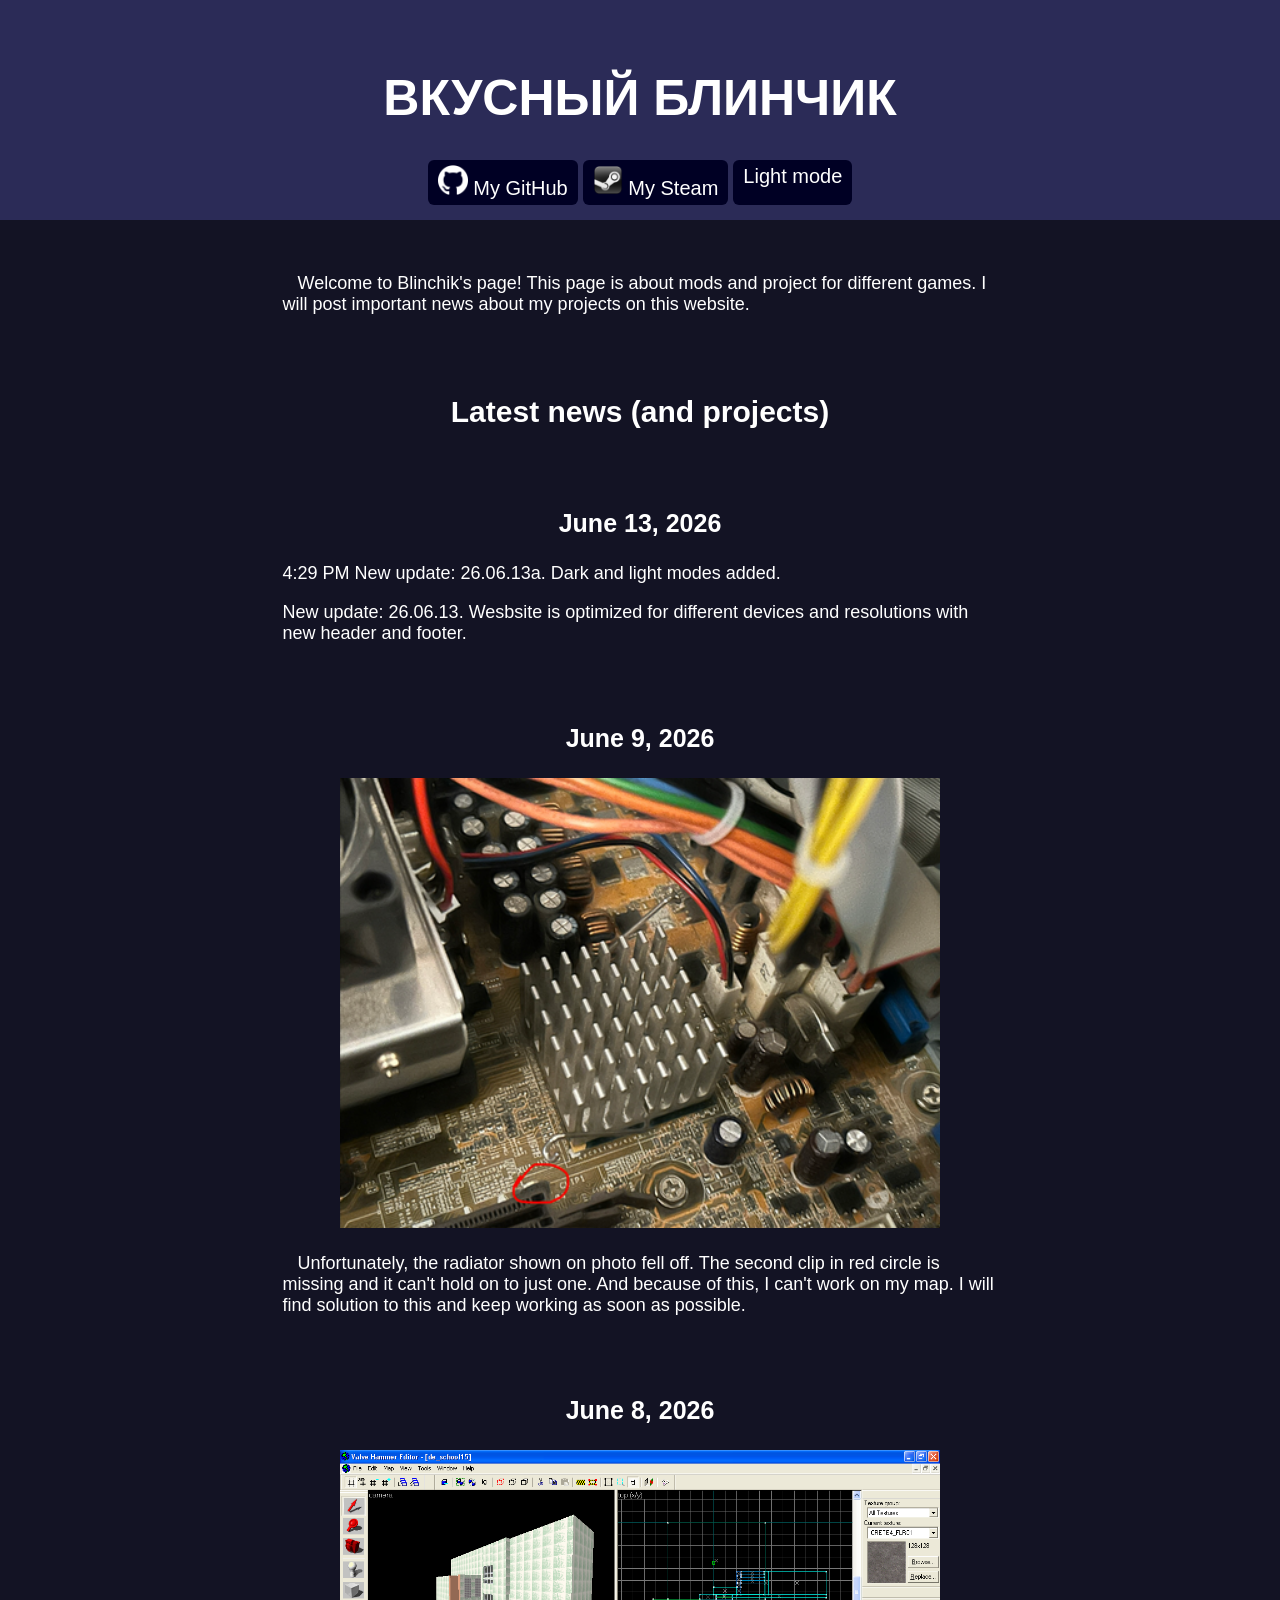
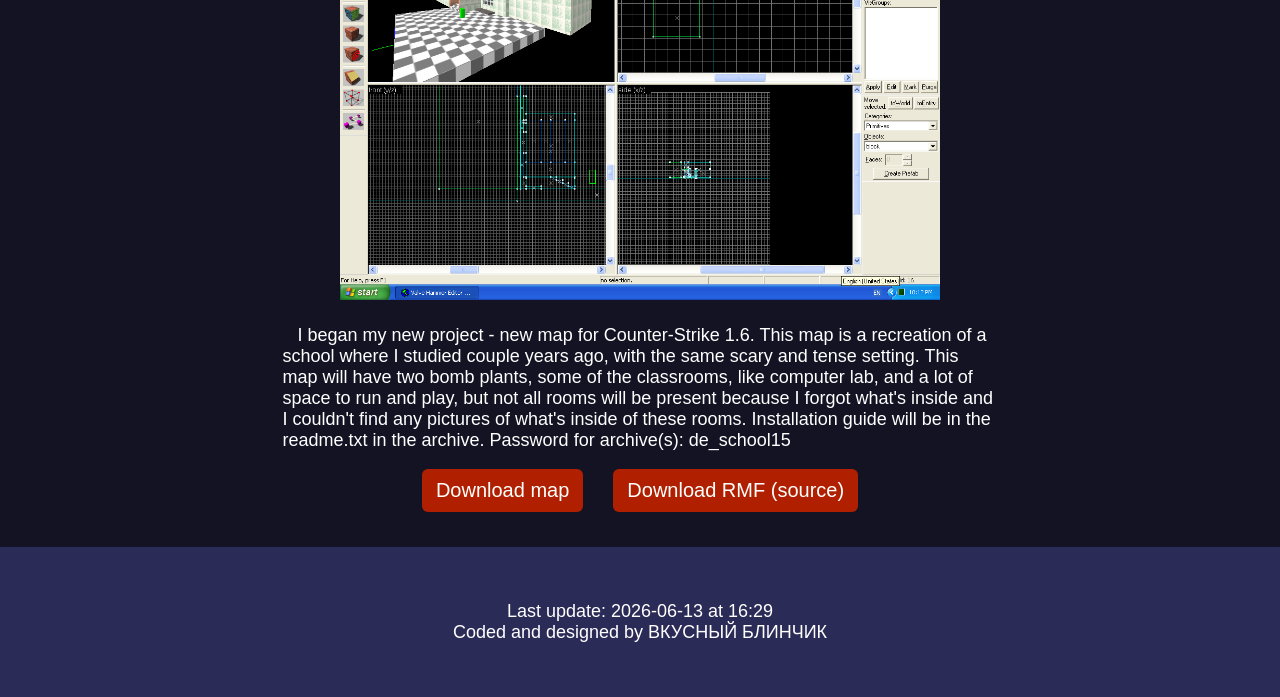
==== index.html @ e0623b83 "Update 26.06.13a: Light Mode!" ====
<!DOCTYPE HTML>
<html>
<head>
  <link rel="icon" type="image/png" href="vkusniyblinchik.github.io.png">
<link rel="stylesheet" href="style.css" >
 <title>ВКУСНЫЙ БЛИНЧИК - Main</title>
</head>
<body>

<header>
<h1>ВКУСНЫЙ БЛИНЧИК</h1>
</header>
 <div class="extlinks">

  <a href="https://github.com/vkusniyblinchik" id="gh">
  <img src="github.png" width="30" height="30" class="btnicon">
  <span>My GitHub</span>
  </a>
  
  <!--a href="https://discord.gg/kK7YdA25Tm" id="dc">
  <img src="discord.png" width="30" height="30">
  <span>Our Discord</span>
  </a-->
  
   <a href="https://steamcommunity.com/profiles/76561199443632414/" id="steam">
   <img src="steam.png" width="30" height="30" class="btnicon">
   <span>My Steam</span>
   </a>  
   
   <a href="vkusniyblinchik.github.io/light.html" id="lightmode">
   <!--img src="lightmode.jpg" width="30" height="30"-->
   <span>Light mode</span>
   </a>
 </div>

<main>
 <p>‎ ‎ ‎ Welcome to Blinchik's page! This page is about mods and project for different games. I will post important news about my projects on <!--Discord and--> this website.</p>
 
 <h2>Latest news (and projects)</h2>
 
 <h3>June 13, 2026</h3>
 <p>4:29 PM New update: 26.06.13a. Dark and light modes added.</p>
 <p>New update: 26.06.13. Wesbsite is optimized for different devices and resolutions with new header and footer.</p>
 <h3>June 9, 2026</h3>
 
<div class="picture">
 <img src="001.png" width="600" height="450">
</div>

<p>‎ ‎ ‎ Unfortunately, the radiator shown on photo fell off. The second clip in red circle is missing and it can't hold on to just one. And because of this, I can't work on my map. I will find solution to this
and keep working as soon as possible.</p> 
 
 <h3>June 8, 2026</h3>
 
 <div class="picture">
 <img src="screenshot-hammer.png" width="600" height="450" alt="Screenshot of the map in hammer editor">
 </div>
 
 <p>‎ ‎ ‎ I began my new project - new map for Counter-Strike 1.6. This map is a recreation of a school where I studied couple years ago, with the same 
 scary and tense setting. This map will have two bomb plants, some of the classrooms, like computer lab, and a lot of space to run and play, but
 not all rooms will be present because I forgot what's inside and I couldn't find any pictures of what's inside of these rooms. Installation guide will be in the readme.txt in the archive. Password for archive(s): de_school15</p>
 <div class="ahref-link">
 <a href="404.txt" class="download"> Download map </a>
 <a href="404.txt" class="download"> Download RMF (source)</a>
 </div>
 </main>
 
 <footer>
 <p align="center" id="last-updated">Last update: 2026-06-13 at 16:29<br>Coded and designed by ВКУСНЫЙ БЛИНЧИК</p>
 </footer>
 </body>
</html>
---- style.css ----
body {
	background-color:#131324;
	margin: 0px;
	/*margin-top: 60px;*/
	padding: 0px;
}

body.light {
	background-color: #DEDEDE;
	margin: 0px;
	padding: 0px;
}

h1 {
	margin-top: auto;
	font-family: "Tahoma", sans-serif;
	text-align: center;
	color: white;
	font-size: 50px !important;
}

.extlinks {
    display: flex;          
    justify-content: center; 
    gap: 5px;             
    width: 100%;
	height: 60px;
	box-sizing: border-box;
    background-color:#2B2B57;  
}

p {
	color: white;
	font-size: 18px;
	font-family: Arial, sans-serif;
}

h2 {
	margin-top: 80px;
	font-family: "Tahoma", sans-serif;
	text-align: center;
	color: white;
	font-size: 30px;
}

.h2-light, 
.h3-light,
.p-light {
	color: black !important;
}
	
h3 {
	margin-top: 80px;
	font-family: "Tahoma", sans-serif;
	text-align: center;
	color: white;
	font-size: 25px;
}

.picture {
	display: flex; 
	justify-content: center;
	margin-top: 15px;
	margin-bottom: 25px;
}

.ahref-link {
	display: flex; 
	justify-content: center;
	gap: 30px;
}

a {
		color:#B02000;
	font-family: Arial, sans-serif;
}

.download {
	background-color:#B02000;
	color: white;
	font-family: Arial, sans-serif;
	font-size: 20px;
	text-decoration: none;
	display: inline-block;
	
	padding: 10px 14px;
	border: none;
	border-radius: 6px;
	cursor: pointer;
	
	transition: background-color 0.2s ease;
}

.download:hover {
	background-color: #E6573C;
}

/*.btnicon {
	width:30px;
	height:30px;
    object-fit: contain;
}*/
	
header {
	display: flex;
    justify-content: center; 
    align-items: center;
	width: 100%;
	height: 160px;
	box-sizing: border-box;
    background-color:#2B2B57;
}

main {
	width: 90%;
	max-width: 715px;
	
	
    margin: 25px auto;
	padding: 10px;
}

footer {
	display: flex;
    justify-content: center; 
    align-items: center;
	width: 100%;
	height: 150px;
	box-sizing: border-box;
    background-color:#2B2B57;
}

#gh, #dc, #steam, #lightmode {
	height: 35px;
	background-color:#000024;
	color: white;
	font-family: Arial, sans-serif;
	font-size: 20px;
	text-decoration: none;
	display: inline-block;
	
	padding: 5px 10px;
	border: none;
	border-radius: 6px;
	cursor: pointer;
	
	transition: background-color 0.2s ease;
}

#gh:hover, #dc:hover, #steam:hover, #lightmode:hover {
	background-color:#050542;
}

#gh-light, #dc-light, #steam-light, #darkmode {
	height: 35px;
	background-color:#8C8CBF;
	color: black;
	font-family: Arial, sans-serif;
	font-size: 20px;
	text-decoration: none;
	display: inline-block;
	
	padding: 5px 10px;
	border: none;
	border-radius: 6px;
	cursor: pointer;
	
	transition: background-color 0.2s ease;
}

#gh-light:hover, #dc-light:hover, #steam-light:hover, #darkmode:hover {
	background-color:#BABAE8;
}
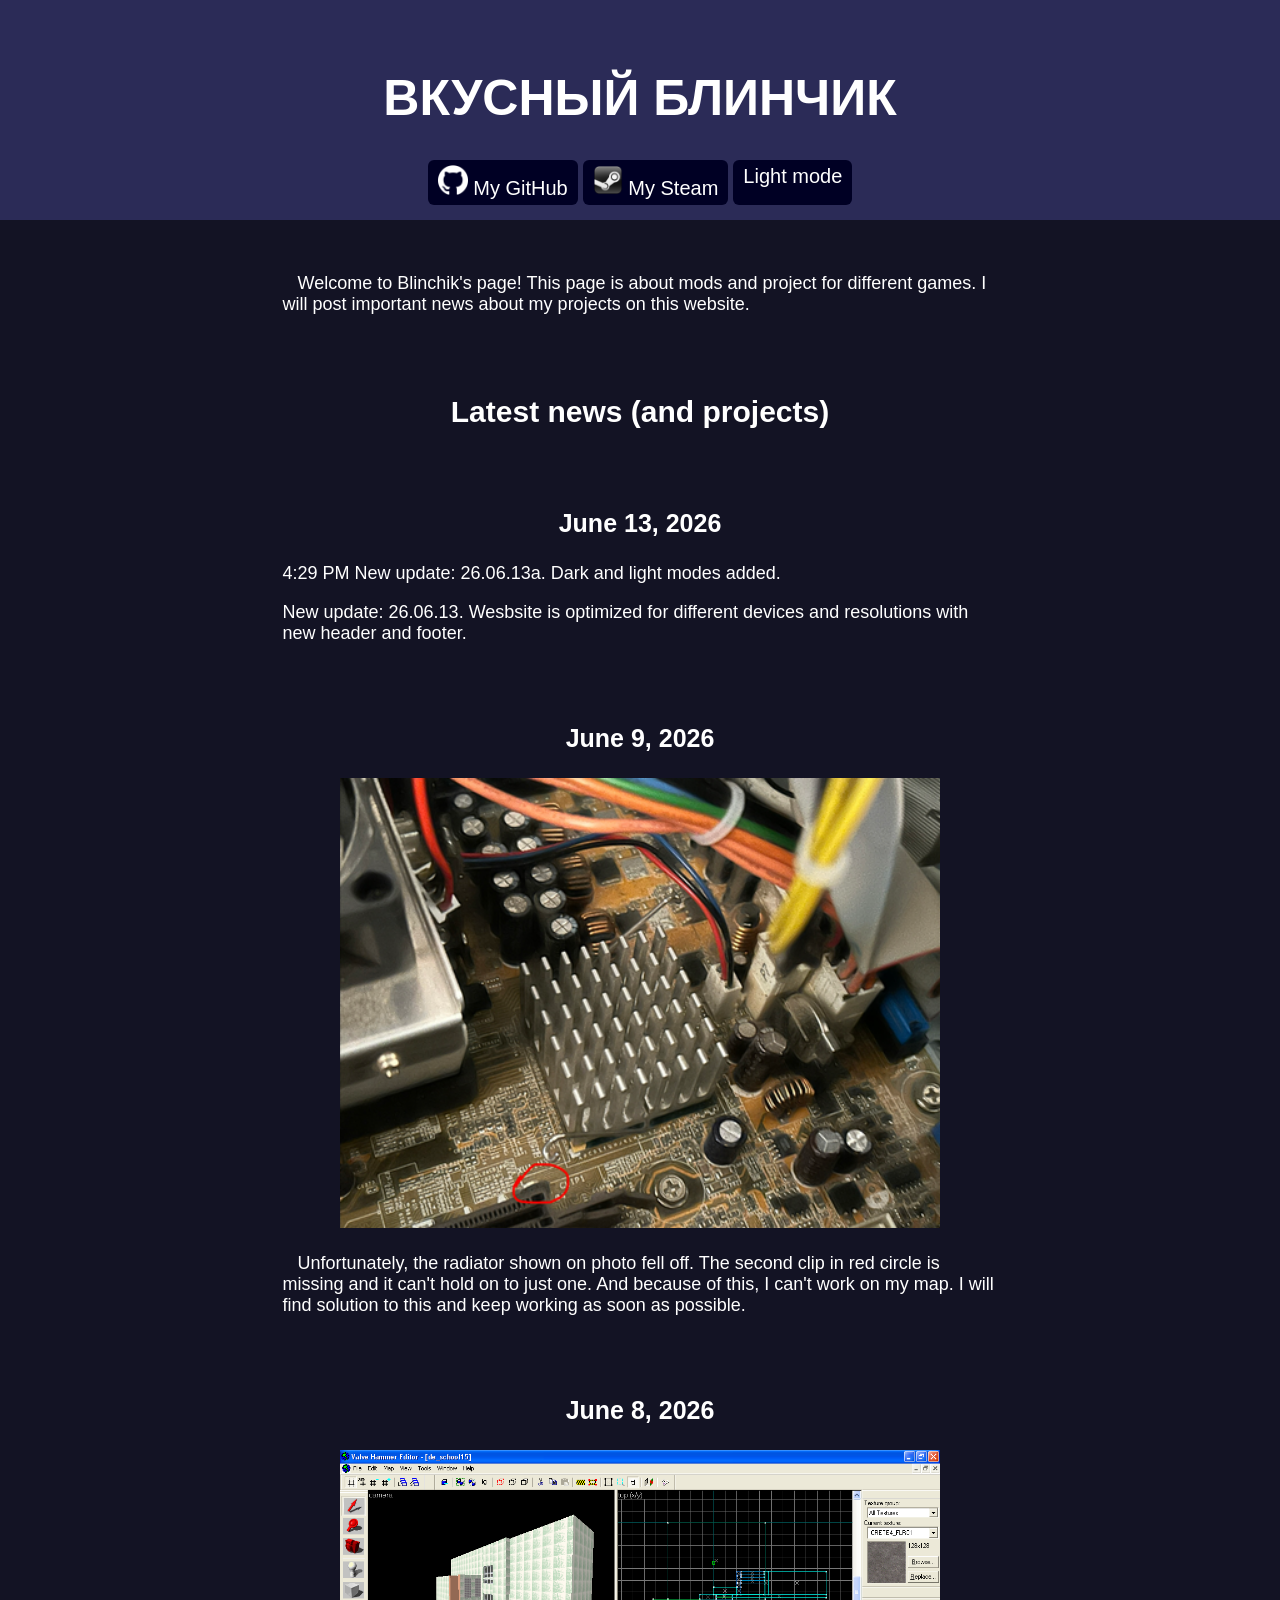
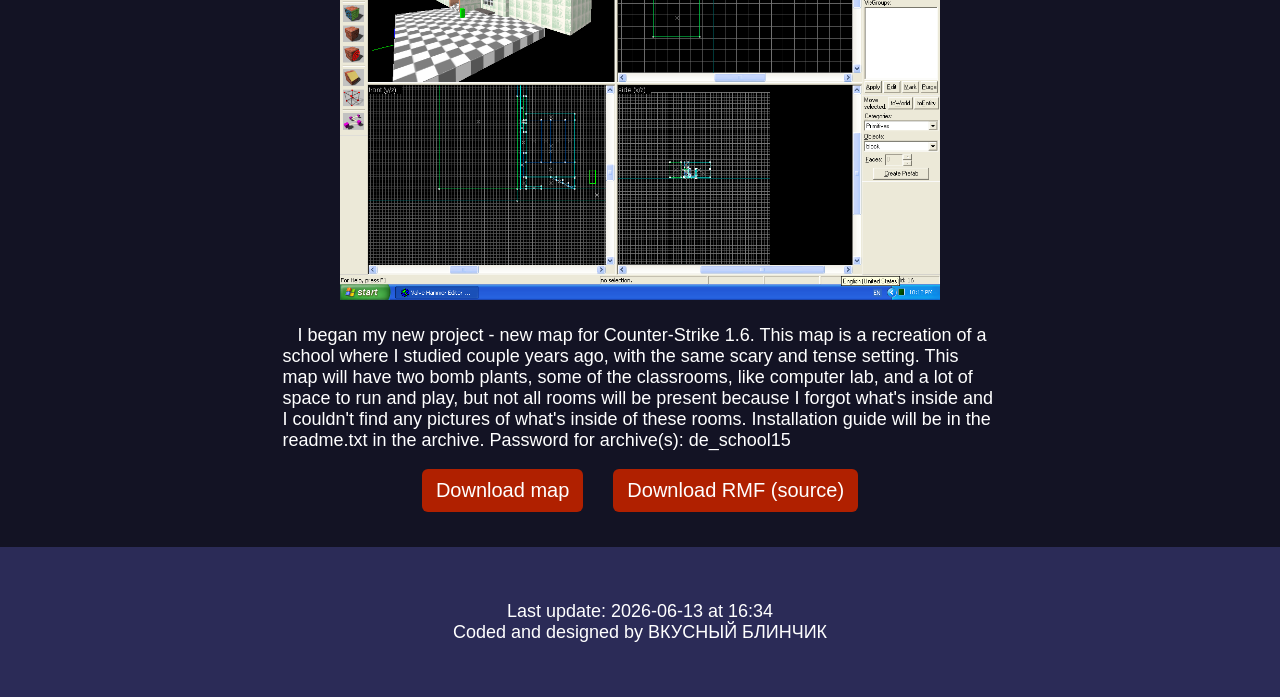
==== commit d0584e8b: "Add files via upload" ====
--- a/index.html
+++ b/index.html
@@ -27,7 +27,7 @@
    <span>My Steam</span>
    </a>  
    
-   <a href="vkusniyblinchik.github.io/light.html" id="lightmode">
+   <a href="https://vkusniyblinchik.github.io/light.html" id="lightmode">
    <!--img src="lightmode.jpg" width="30" height="30"-->
    <span>Light mode</span>
    </a>
@@ -66,7 +66,7 @@
  </main>
  
  <footer>
- <p align="center" id="last-updated">Last update: 2026-06-13 at 16:29<br>Coded and designed by ВКУСНЫЙ БЛИНЧИК</p>
+ <p align="center" id="last-updated">Last update: 2026-06-13 at 16:34<br>Coded and designed by ВКУСНЫЙ БЛИНЧИК</p>
  </footer>
  </body>
 </html>
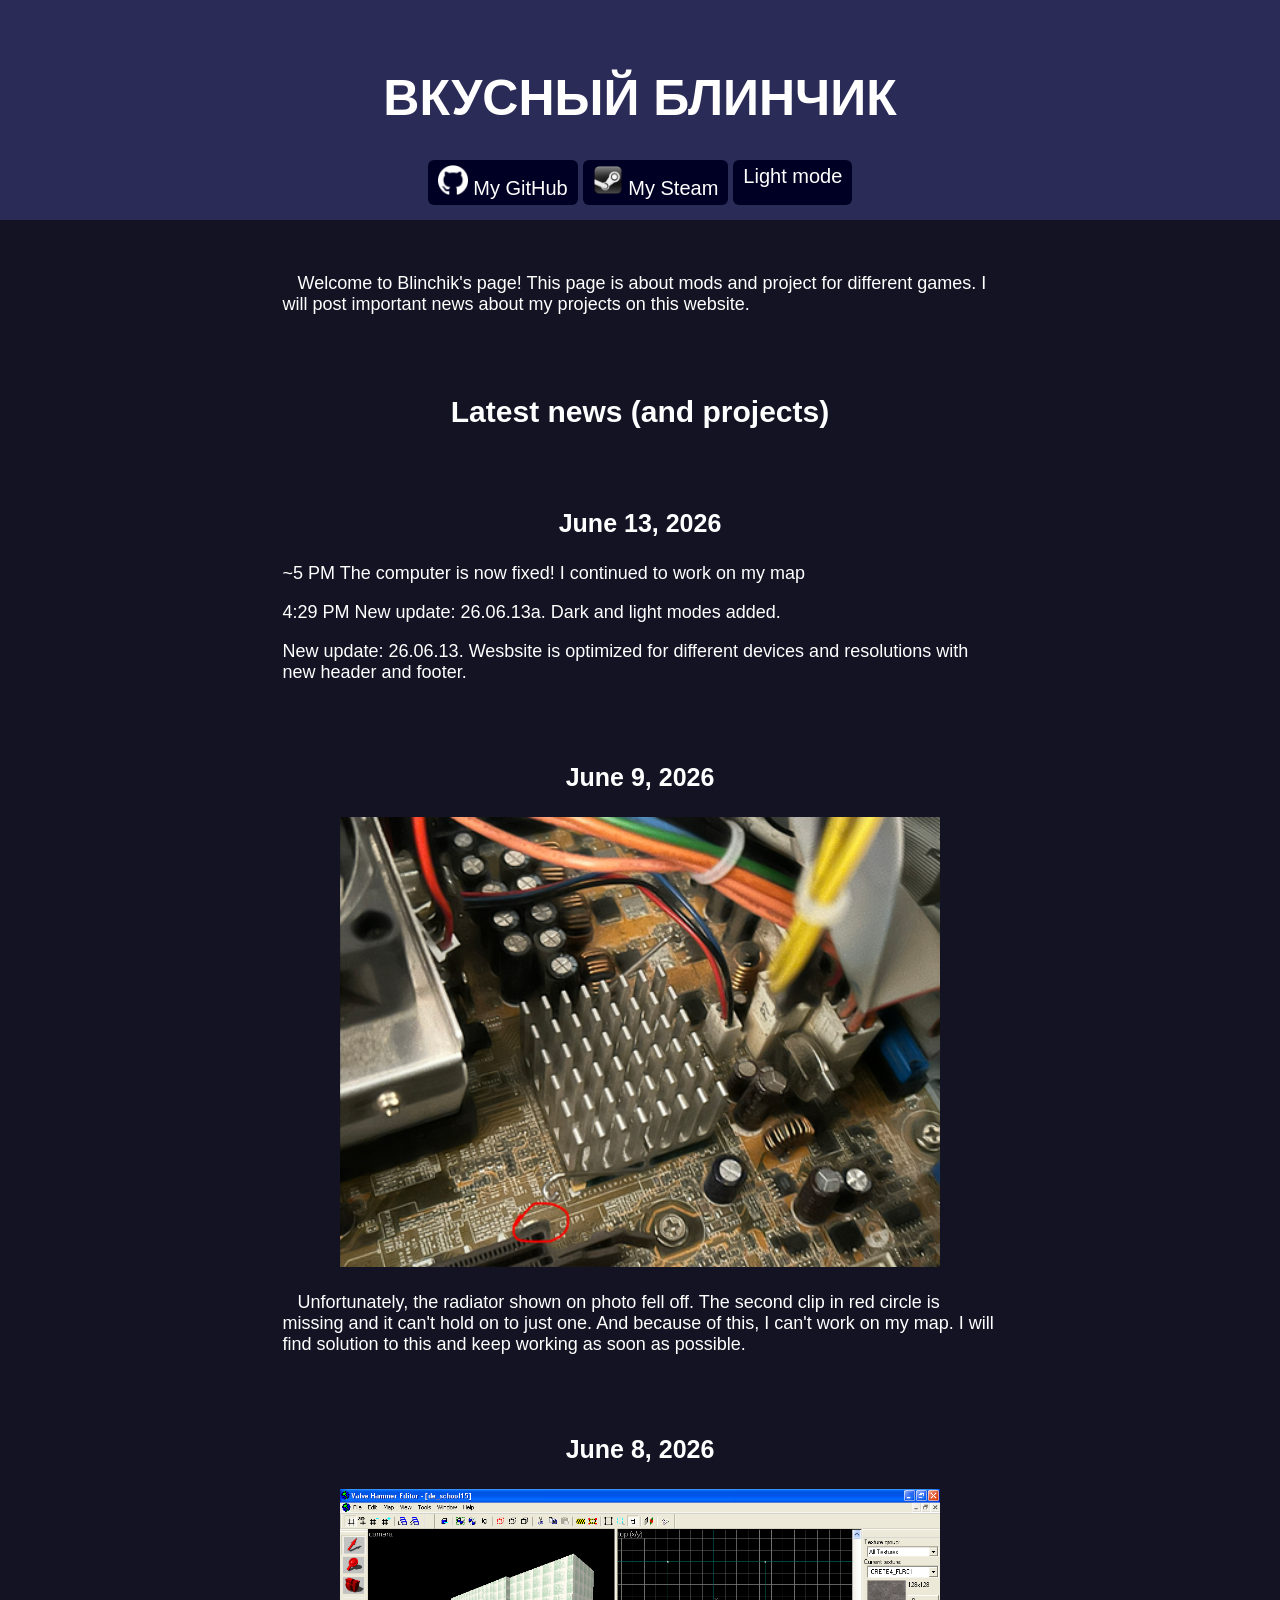
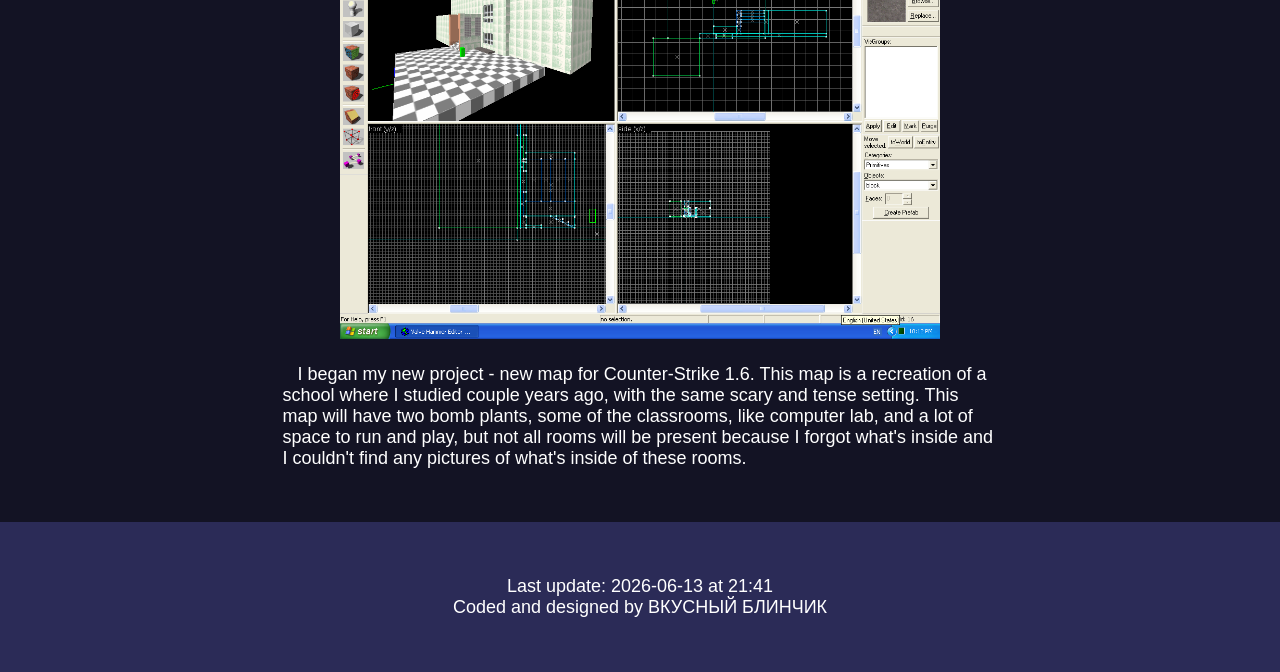
==== commit 42eb6d00: "Add files via upload" ====
--- a/index.html
+++ b/index.html
@@ -39,6 +39,7 @@
  <h2>Latest news (and projects)</h2>
  
  <h3>June 13, 2026</h3>
+ <p>~5 PM The computer is now fixed! I continued to work on my map</p>
  <p>4:29 PM New update: 26.06.13a. Dark and light modes added.</p>
  <p>New update: 26.06.13. Wesbsite is optimized for different devices and resolutions with new header and footer.</p>
  <h3>June 9, 2026</h3>
@@ -58,15 +59,15 @@
  
  <p>‎ ‎ ‎ I began my new project - new map for Counter-Strike 1.6. This map is a recreation of a school where I studied couple years ago, with the same 
  scary and tense setting. This map will have two bomb plants, some of the classrooms, like computer lab, and a lot of space to run and play, but
- not all rooms will be present because I forgot what's inside and I couldn't find any pictures of what's inside of these rooms. Installation guide will be in the readme.txt in the archive. Password for archive(s): de_school15</p>
- <div class="ahref-link">
+ not all rooms will be present because I forgot what's inside and I couldn't find any pictures of what's inside of these rooms.<!-- Installation guide will be in the readme.txt in the archive. Password for archive(s): de_school15--></p>
+ <!--div class="ahref-link">
  <a href="404.txt" class="download"> Download map </a>
  <a href="404.txt" class="download"> Download RMF (source)</a>
- </div>
+ </div-->
  </main>
  
  <footer>
- <p align="center" id="last-updated">Last update: 2026-06-13 at 16:34<br>Coded and designed by ВКУСНЫЙ БЛИНЧИК</p>
+ <p align="center" id="last-updated">Last update: 2026-06-13 at 21:41<br>Coded and designed by ВКУСНЫЙ БЛИНЧИК</p>
  </footer>
  </body>
 </html>
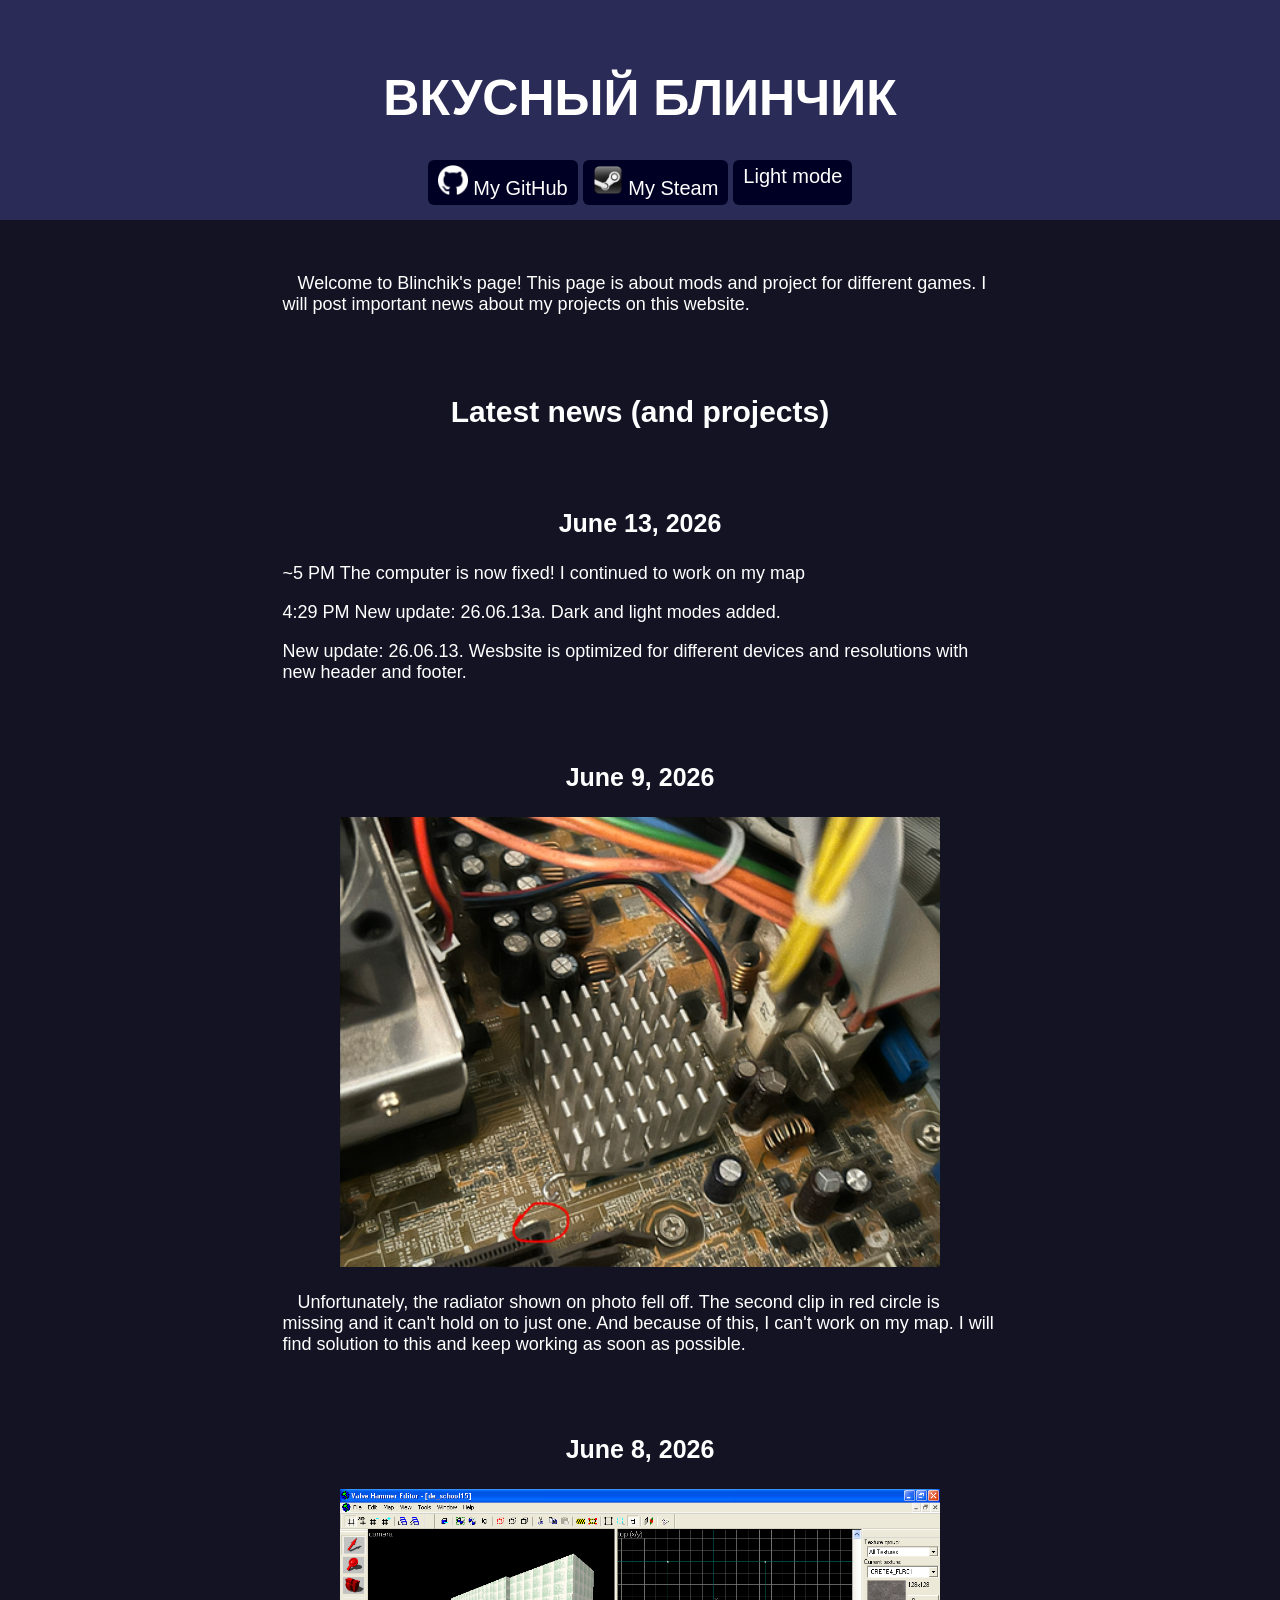
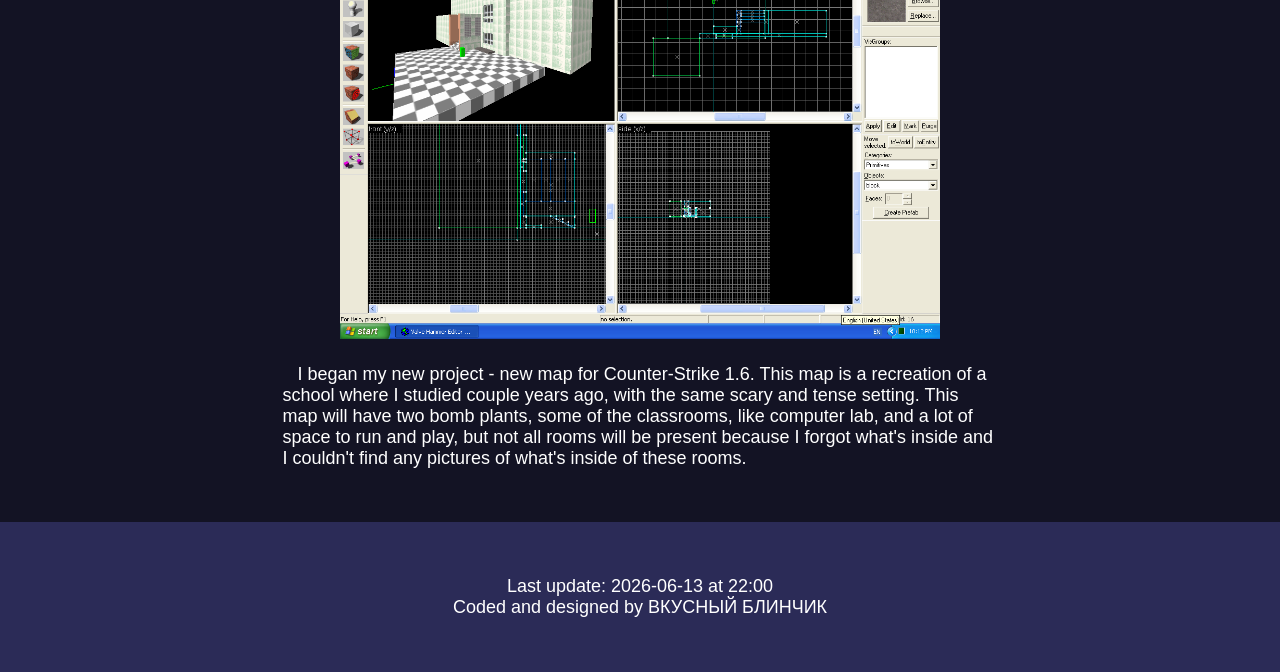
==== commit 7cf6a1dd: "Add files via upload" ====
--- a/index.html
+++ b/index.html
@@ -67,7 +67,7 @@
  </main>
  
  <footer>
- <p align="center" id="last-updated">Last update: 2026-06-13 at 21:41<br>Coded and designed by ВКУСНЫЙ БЛИНЧИК</p>
+ <p align="center" id="last-updated">Last update: 2026-06-13 at 22:00<br>Coded and designed by ВКУСНЫЙ БЛИНЧИК</p>
  </footer>
  </body>
 </html>
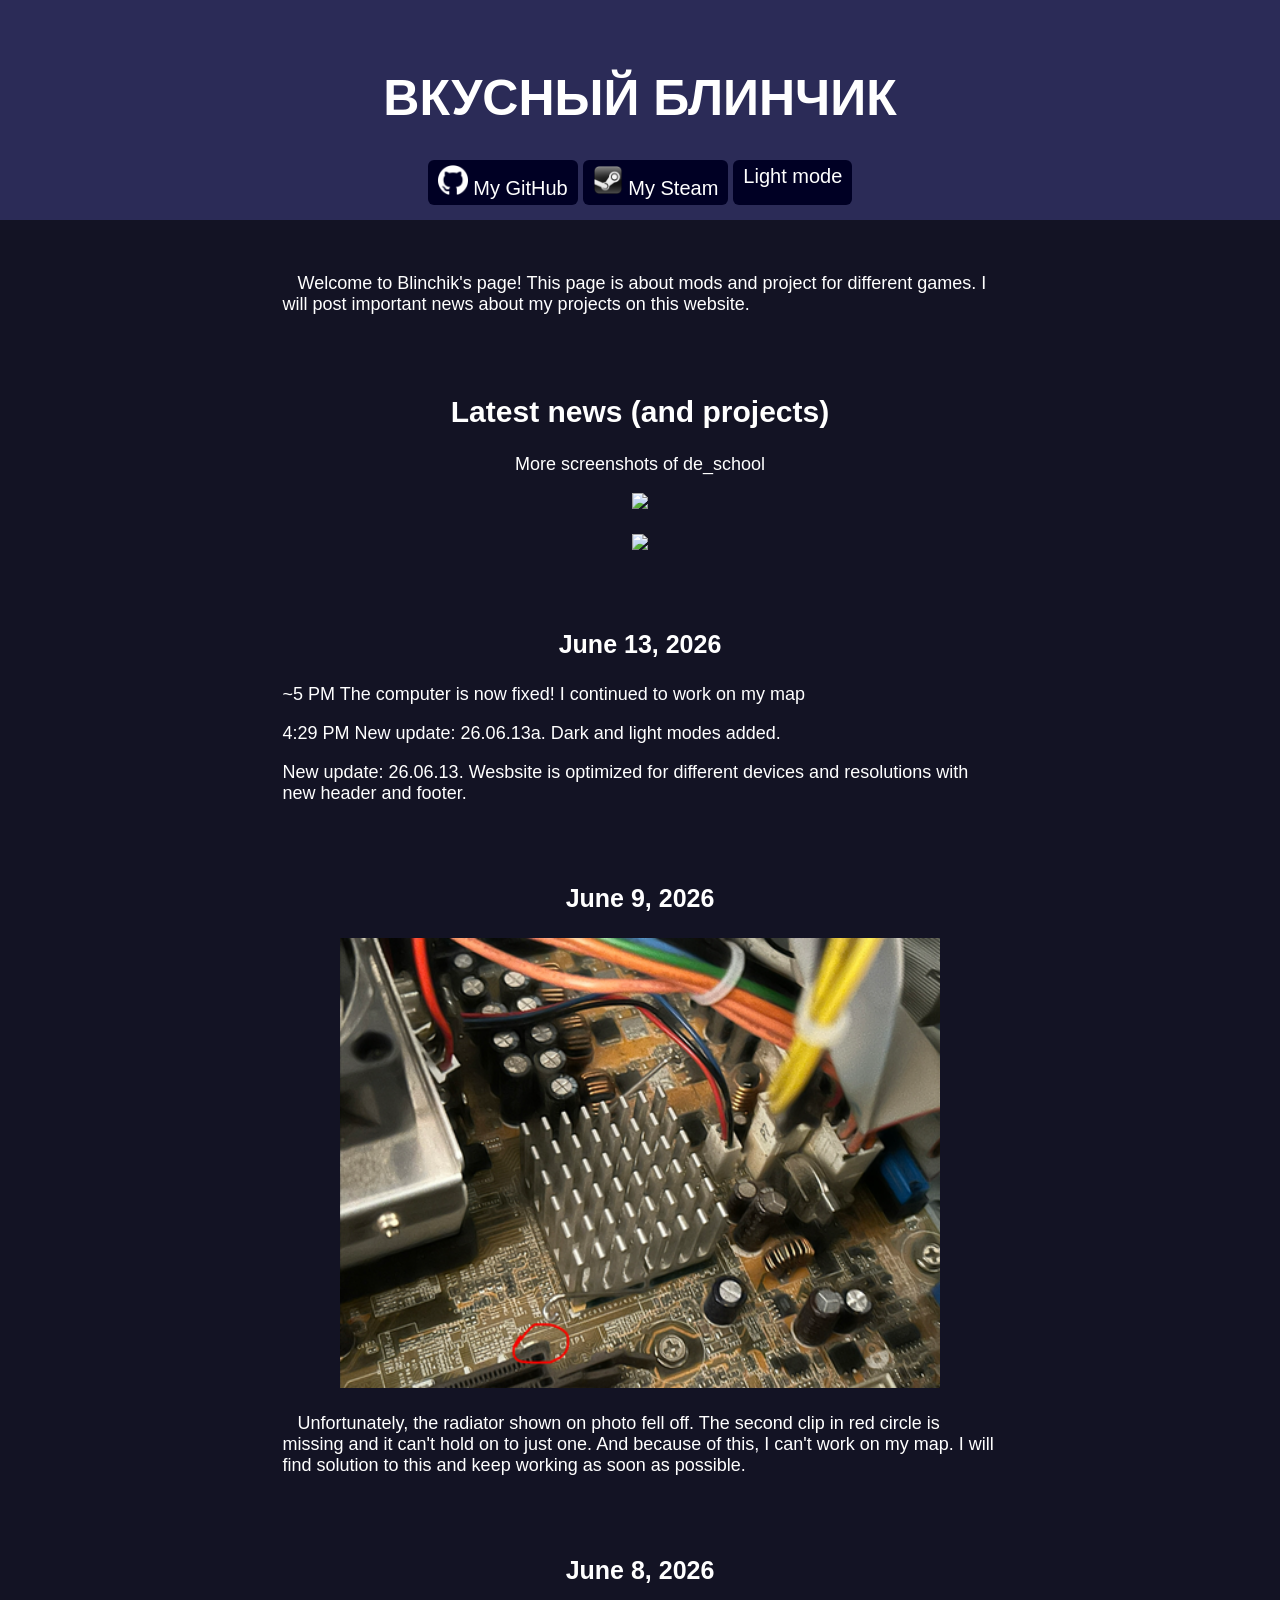
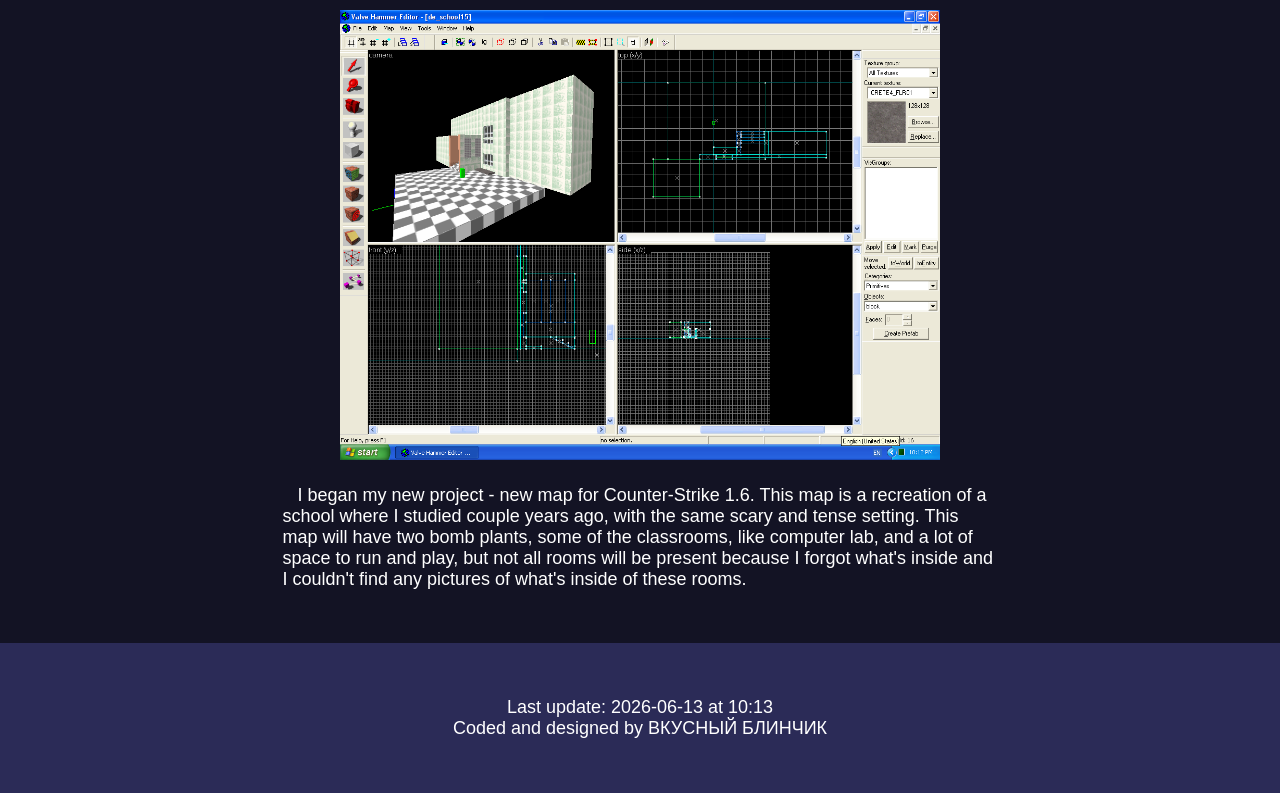
==== commit b7be4bdc: "Add files via upload" ====
--- a/index.html
+++ b/index.html
@@ -38,6 +38,16 @@
  
  <h2>Latest news (and projects)</h2>
  
+  <p align="center">More screenshots of de_school</p>
+ 
+ <div class="picture">
+ <img src="733PM.png">
+ </div>
+ 
+ <div class="picture">
+ <img src="1028AM.png">
+ </div>
+ 
  <h3>June 13, 2026</h3>
  <p>~5 PM The computer is now fixed! I continued to work on my map</p>
  <p>4:29 PM New update: 26.06.13a. Dark and light modes added.</p>
@@ -67,7 +77,7 @@
  </main>
  
  <footer>
- <p align="center" id="last-updated">Last update: 2026-06-13 at 22:00<br>Coded and designed by ВКУСНЫЙ БЛИНЧИК</p>
+ <p align="center" id="last-updated">Last update: 2026-06-13 at 10:13<br>Coded and designed by ВКУСНЫЙ БЛИНЧИК</p>
  </footer>
  </body>
 </html>
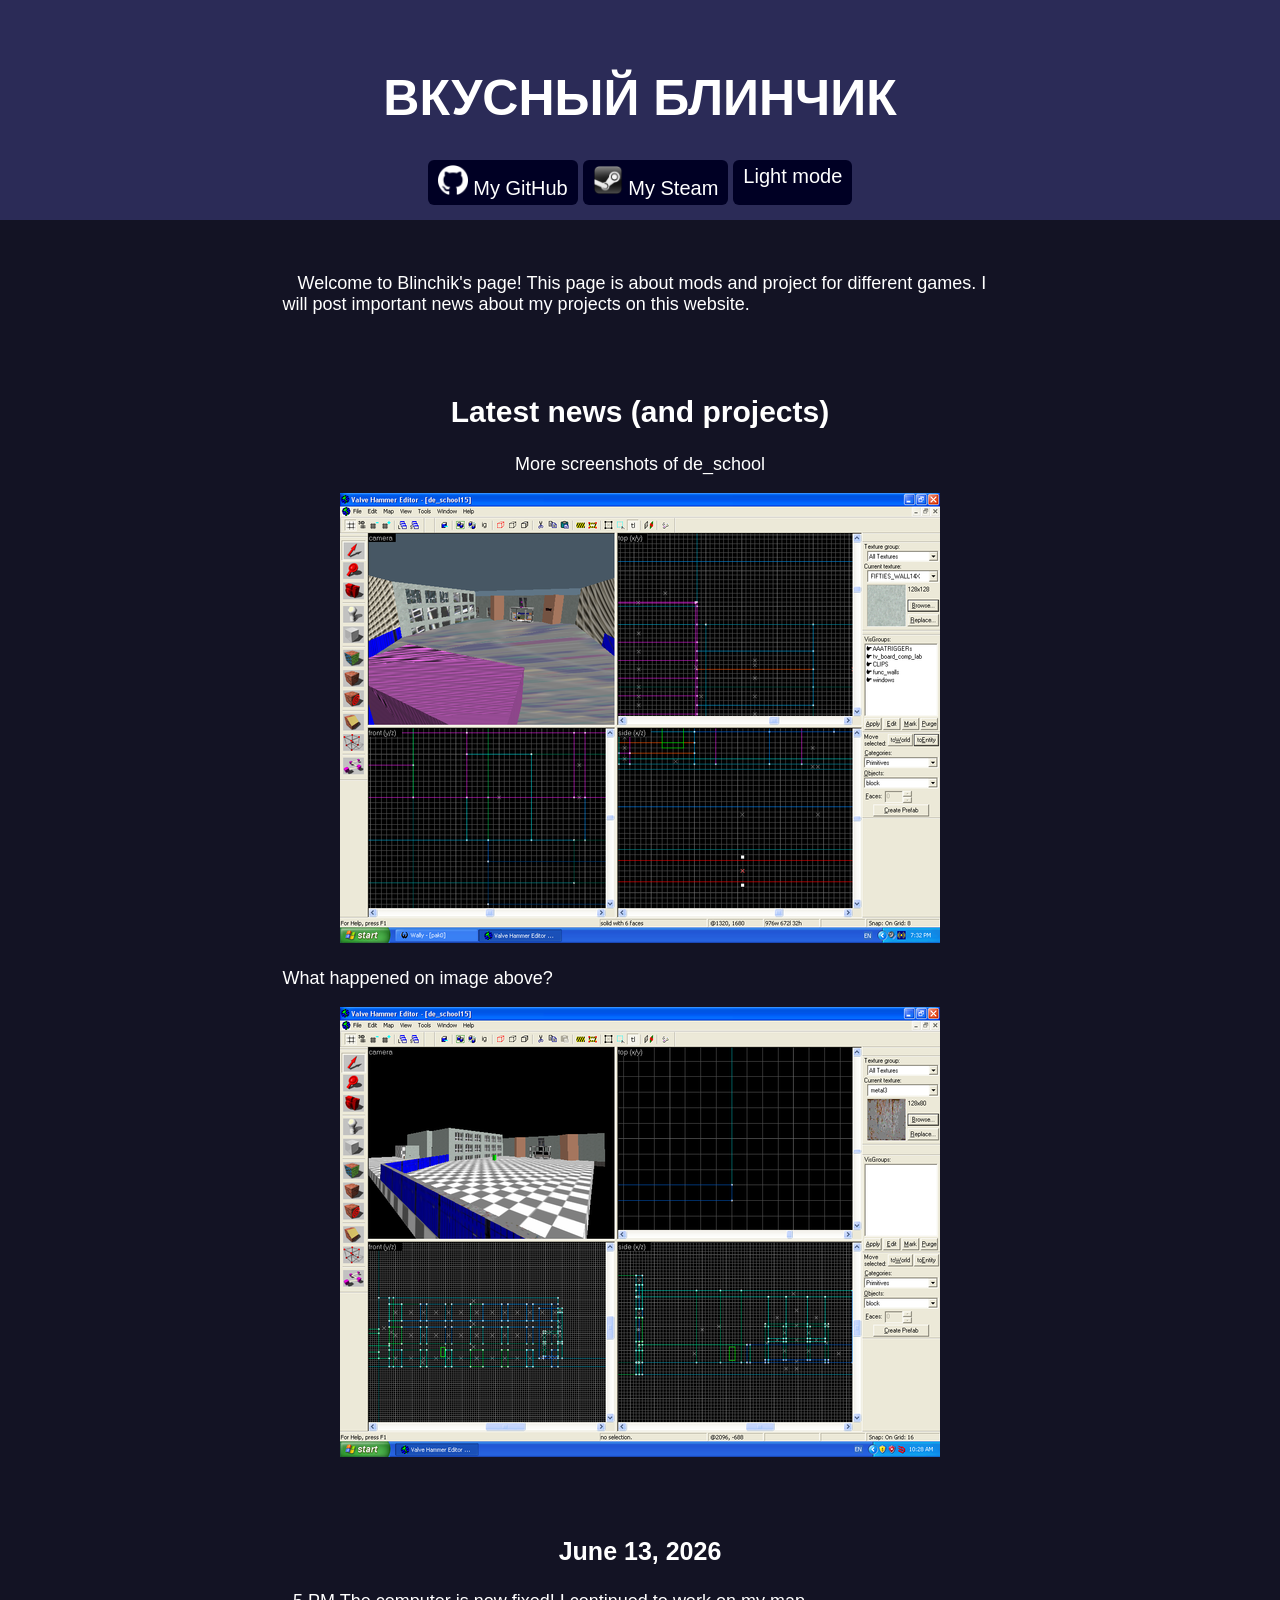
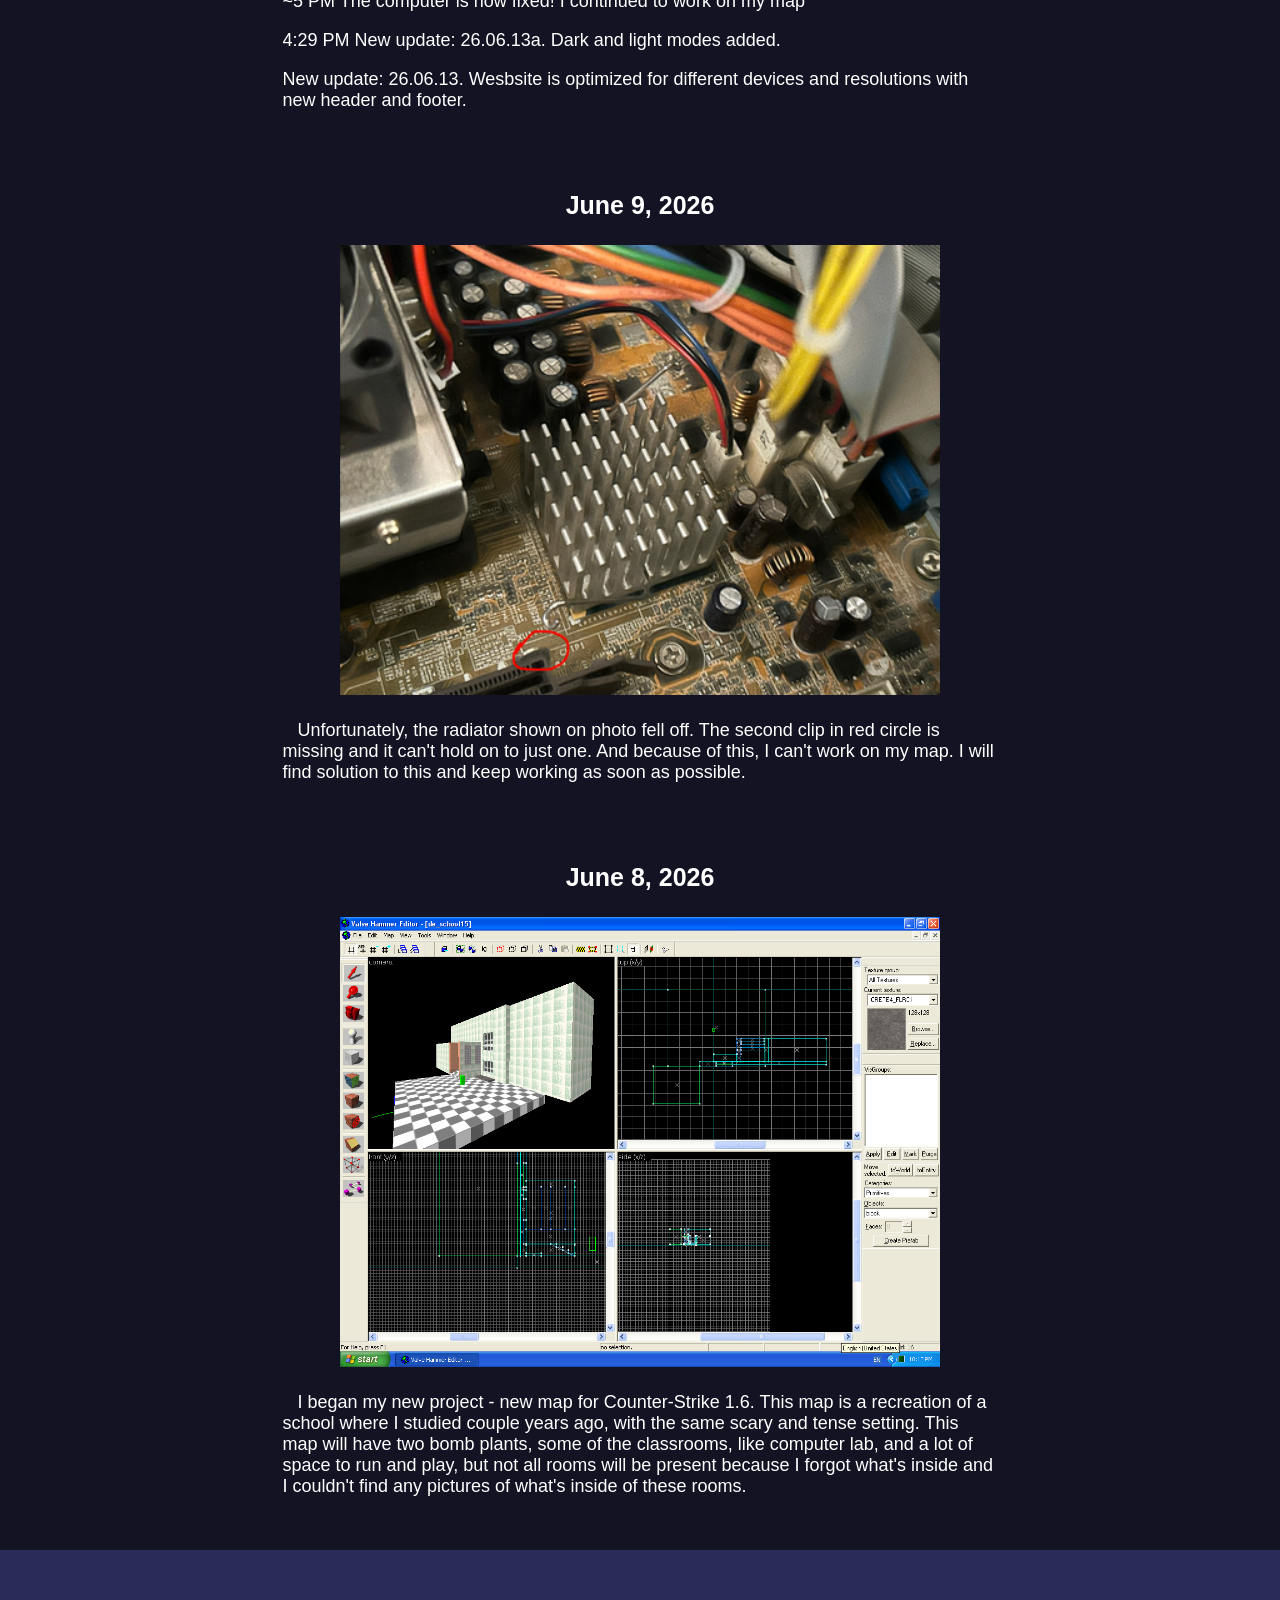
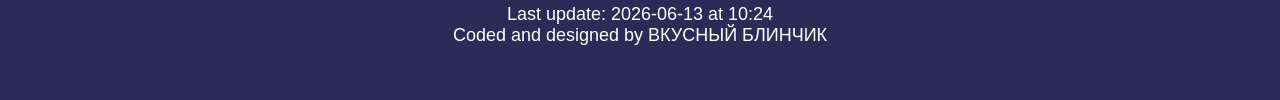
==== commit 9cdc8f7d: "Add files via upload" ====
--- a/index.html
+++ b/index.html
@@ -43,7 +43,7 @@
  <div class="picture">
  <img src="733PM.png">
  </div>
- 
+ <p>What happened on image above?</p>
  <div class="picture">
  <img src="1028AM.png">
  </div>
@@ -77,7 +77,7 @@
  </main>
  
  <footer>
- <p align="center" id="last-updated">Last update: 2026-06-13 at 10:13<br>Coded and designed by ВКУСНЫЙ БЛИНЧИК</p>
+ <p align="center" id="last-updated">Last update: 2026-06-13 at 10:24<br>Coded and designed by ВКУСНЫЙ БЛИНЧИК</p>
  </footer>
  </body>
 </html>
--- a/style.css
+++ b/style.css
@@ -170,4 +170,18 @@
 
 #gh-light:hover, #dc-light:hover, #steam-light:hover, #darkmode:hover {
 	background-color:#BABAE8;
+}
+
+#goback {
+	display: flex;
+    justify-content: center; 
+    align-items: center;
+}
+
+#404ftr {
+	height: 200px;
+}
+
+#001 {
+	text-align: center;
 }
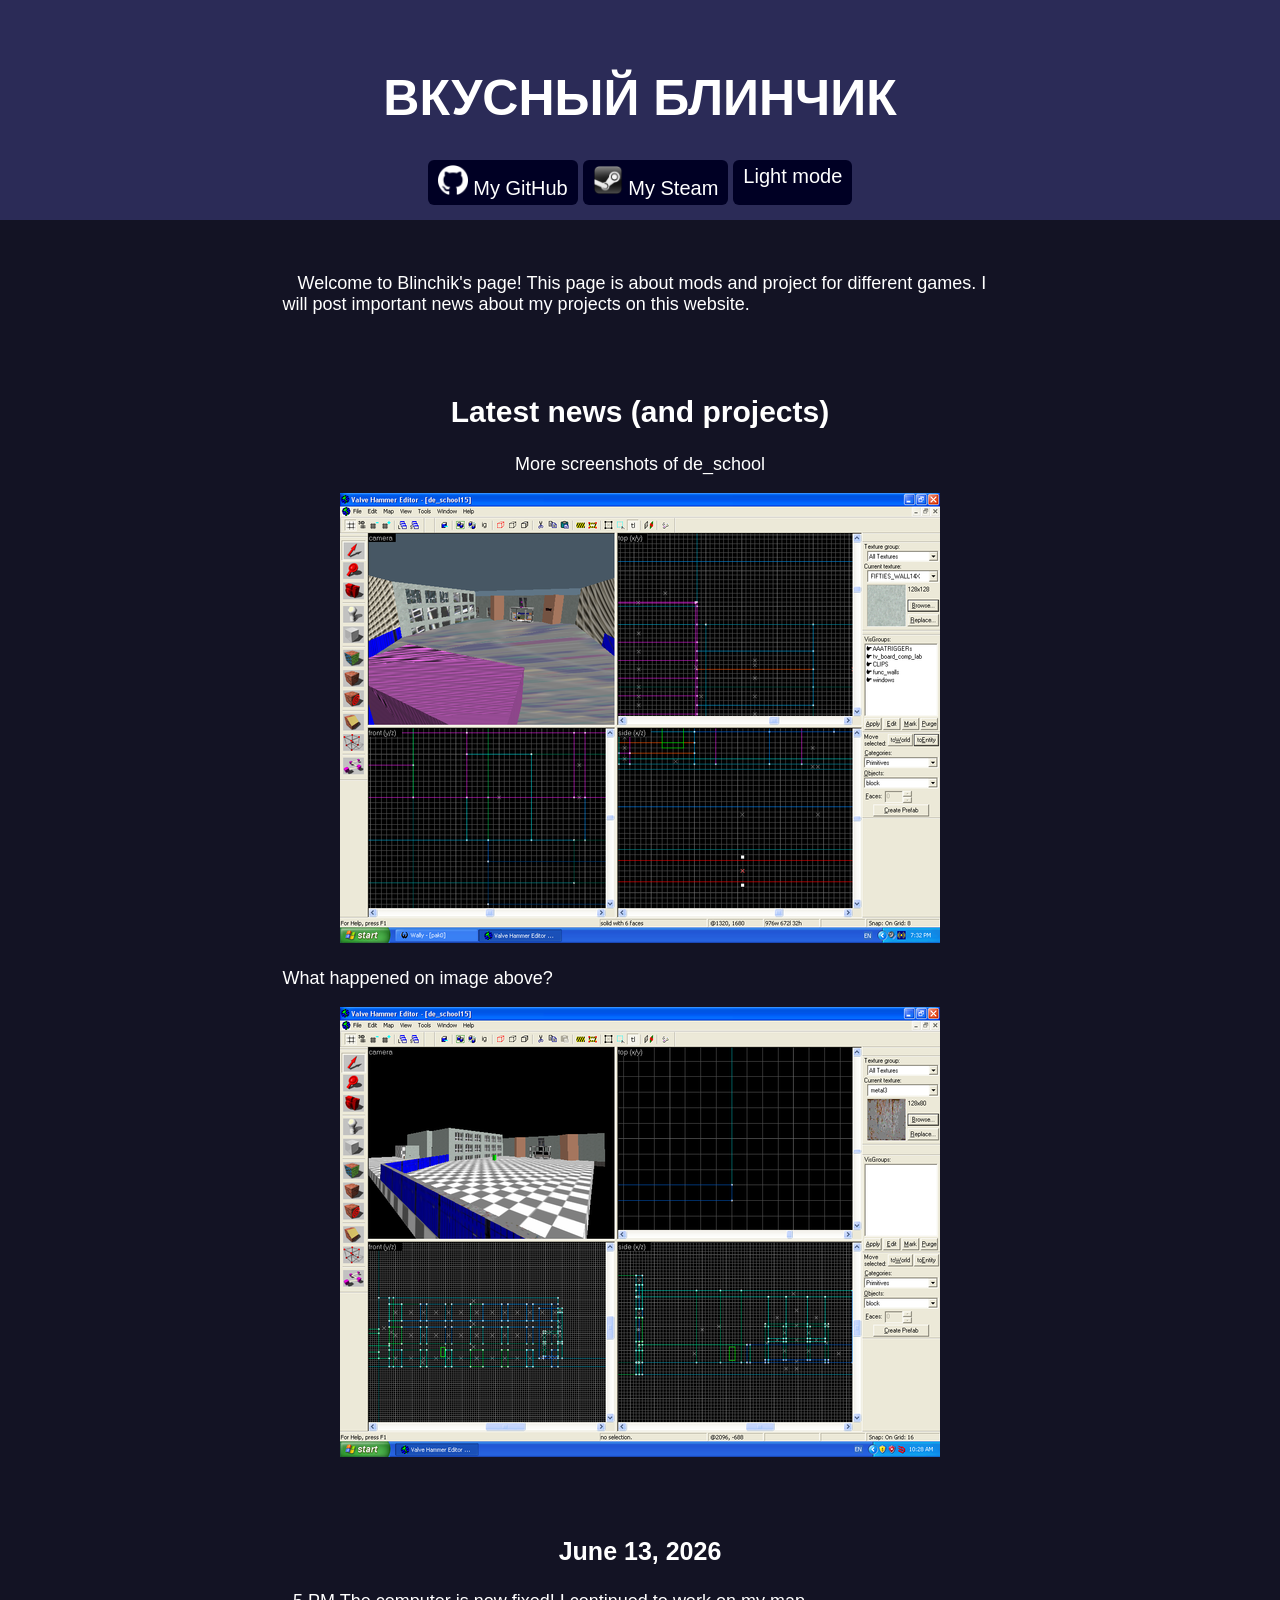
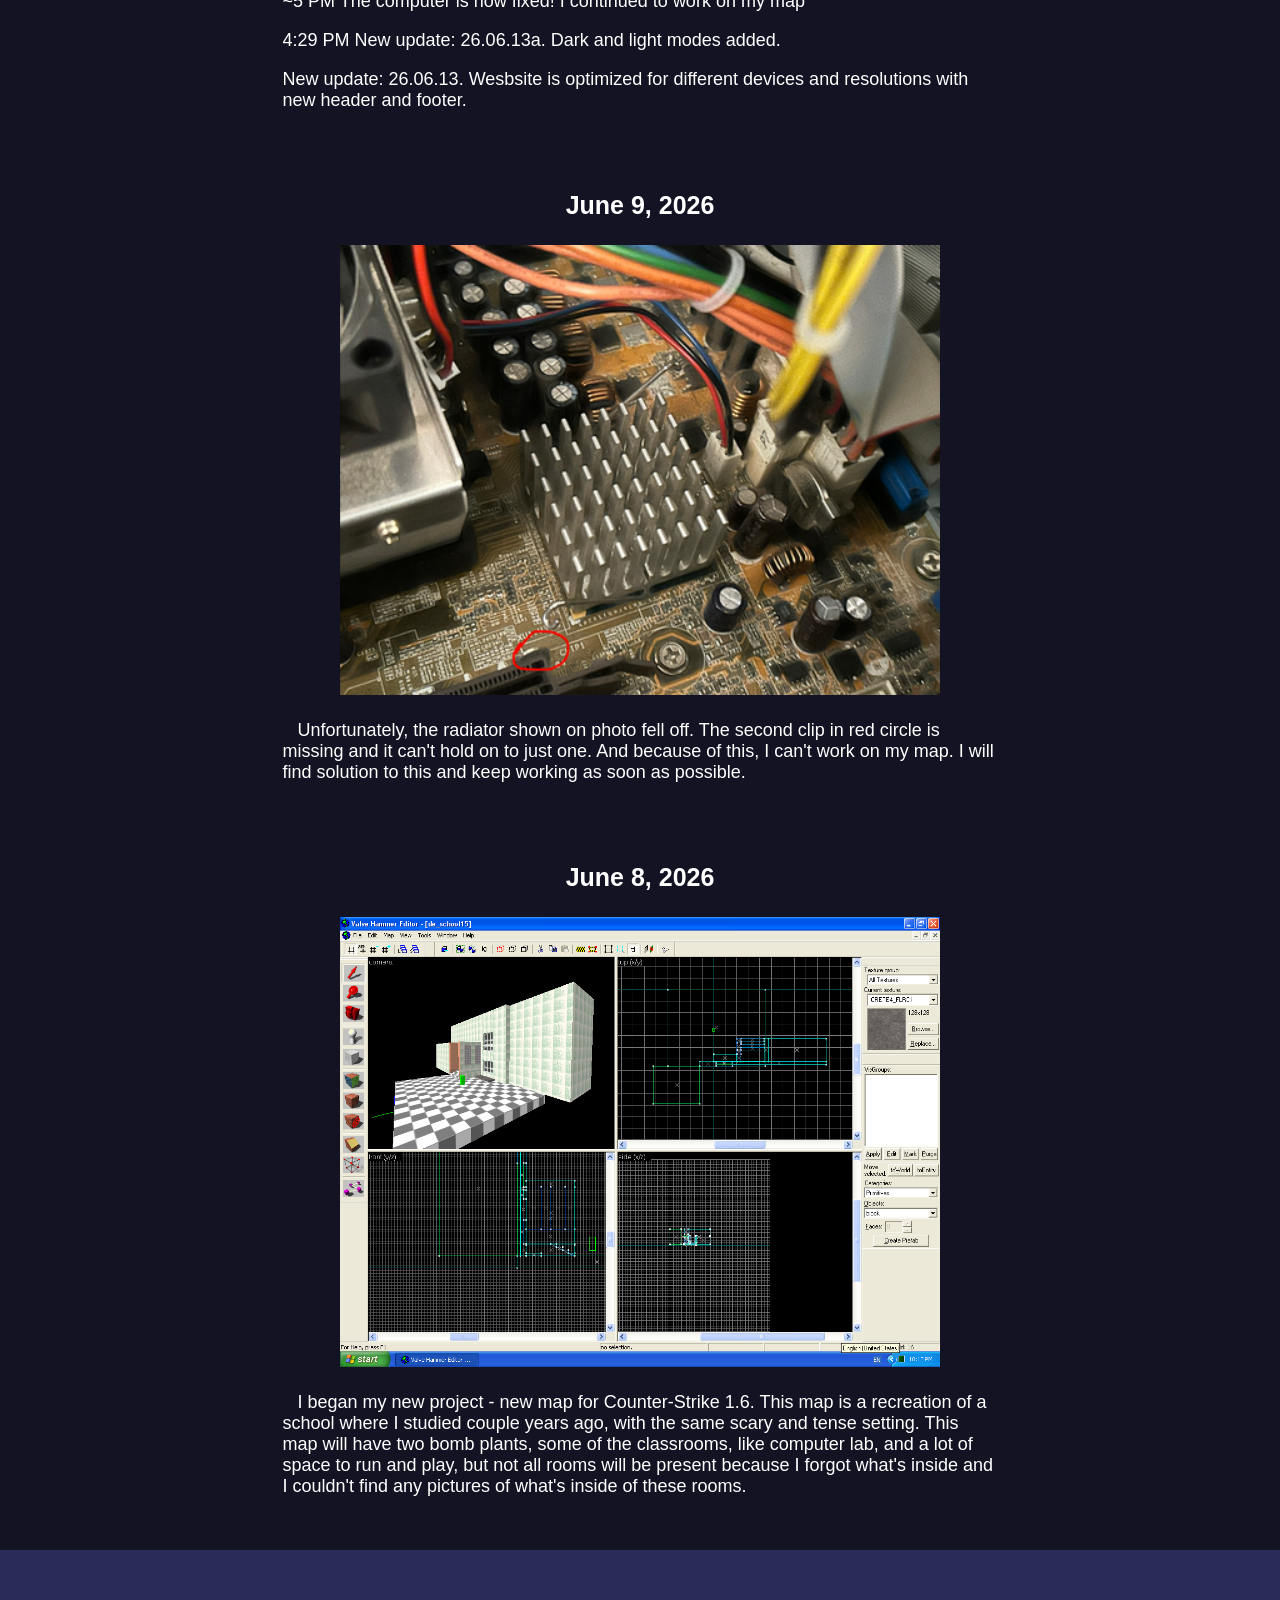
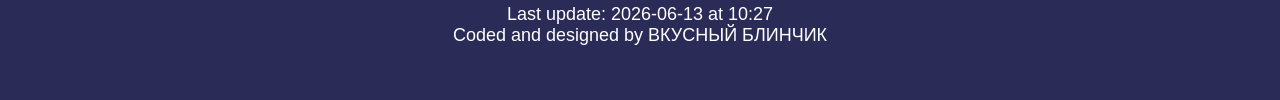
==== commit b1ba8ce2: "Add files via upload" ====
--- a/index.html
+++ b/index.html
@@ -77,7 +77,7 @@
  </main>
  
  <footer>
- <p align="center" id="last-updated">Last update: 2026-06-13 at 10:24<br>Coded and designed by ВКУСНЫЙ БЛИНЧИК</p>
+ <p align="center" id="last-updated">Last update: 2026-06-13 at 10:27<br>Coded and designed by ВКУСНЫЙ БЛИНЧИК</p>
  </footer>
  </body>
 </html>
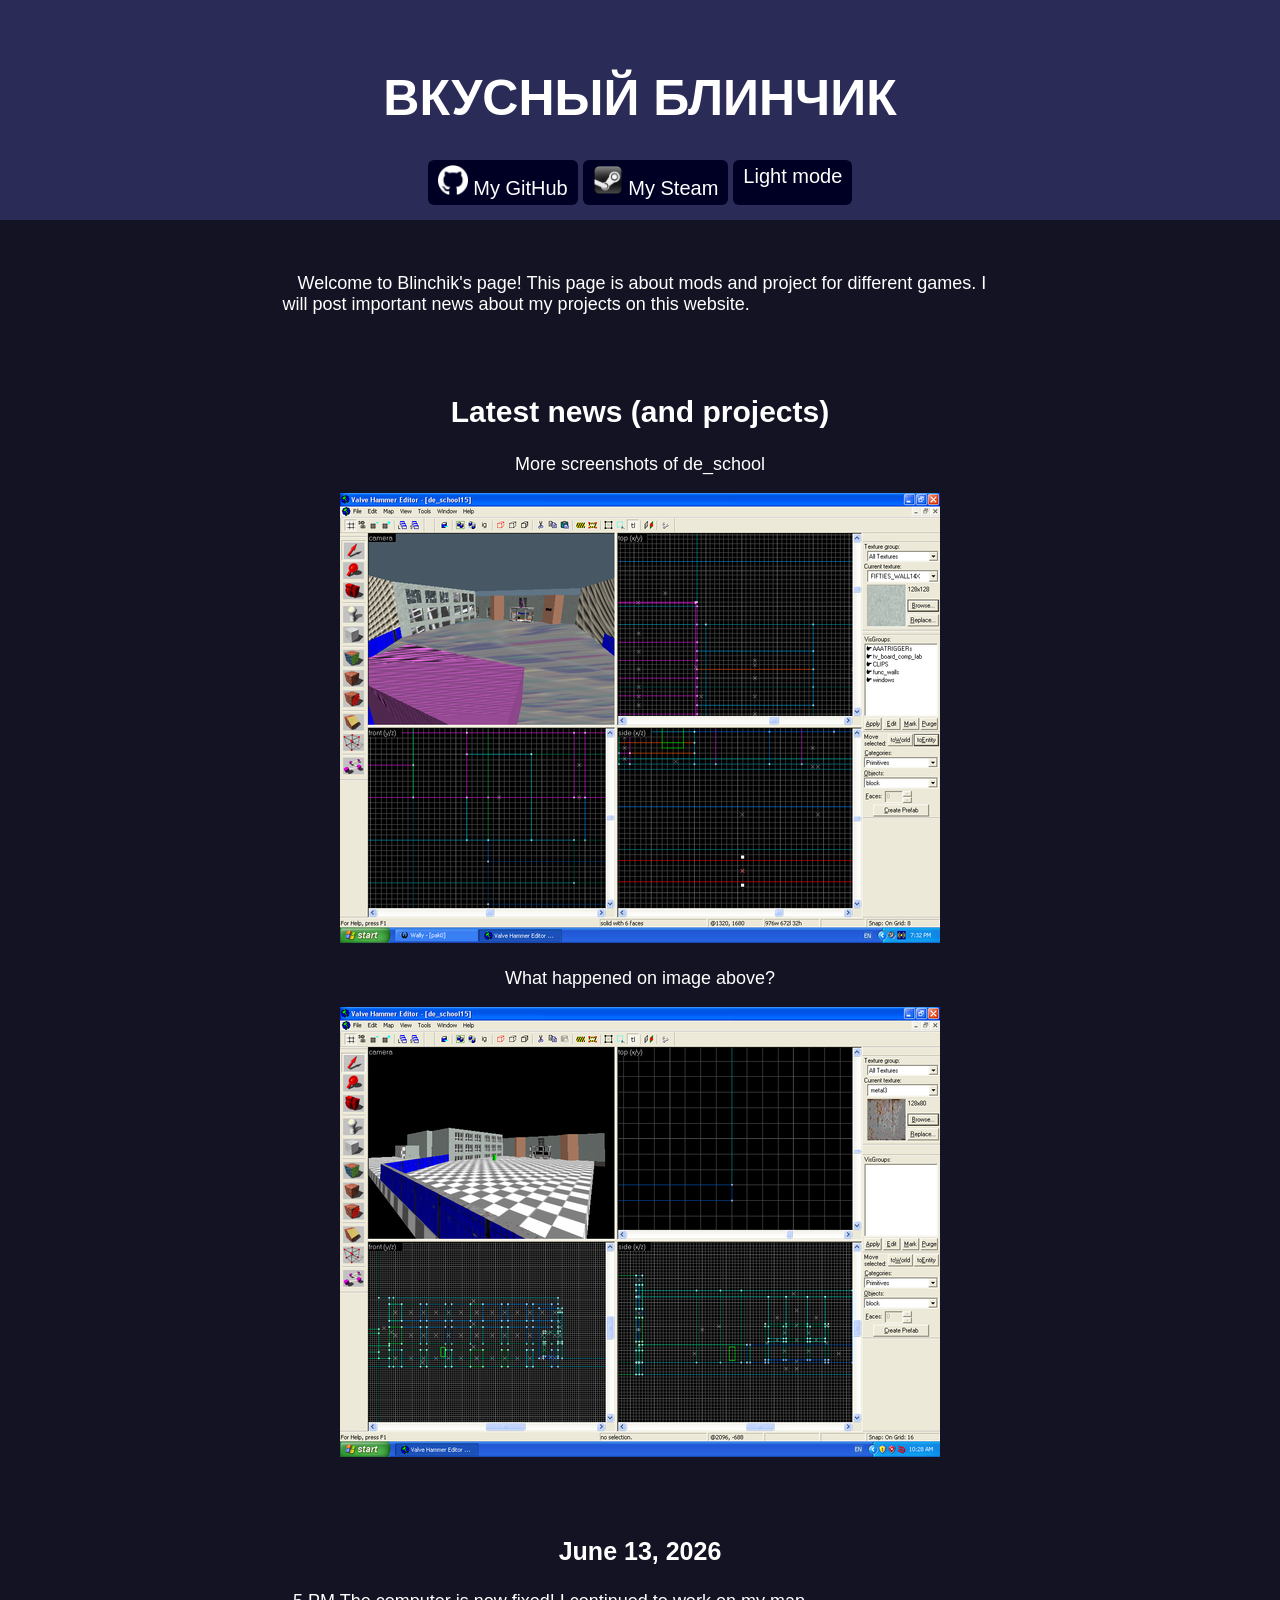
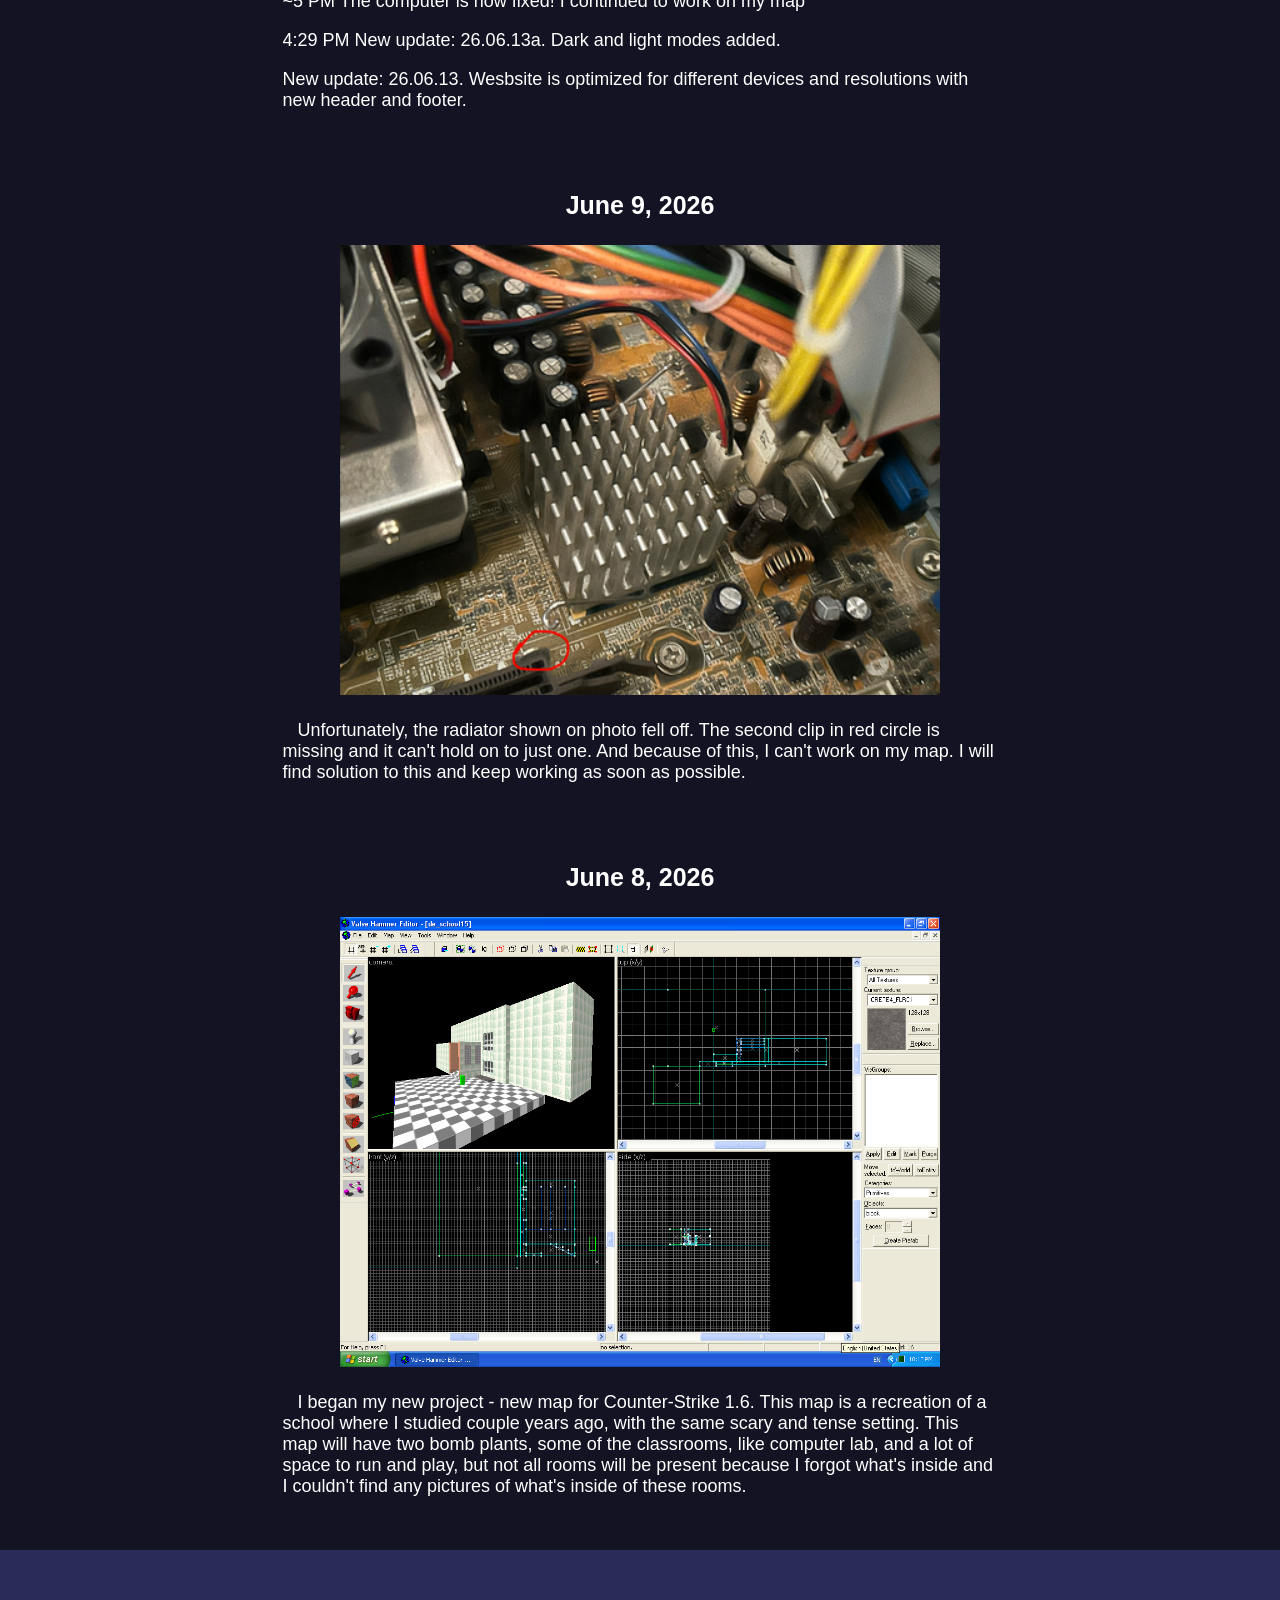
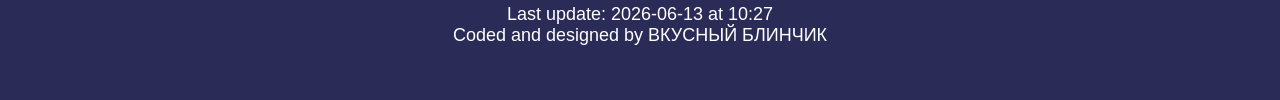
==== commit 8467aedb: "Add files via upload" ====
--- a/index.html
+++ b/index.html
@@ -43,7 +43,7 @@
  <div class="picture">
  <img src="733PM.png">
  </div>
- <p>What happened on image above?</p>
+ <p align="center">What happened on image above?</p>
  <div class="picture">
  <img src="1028AM.png">
  </div>
